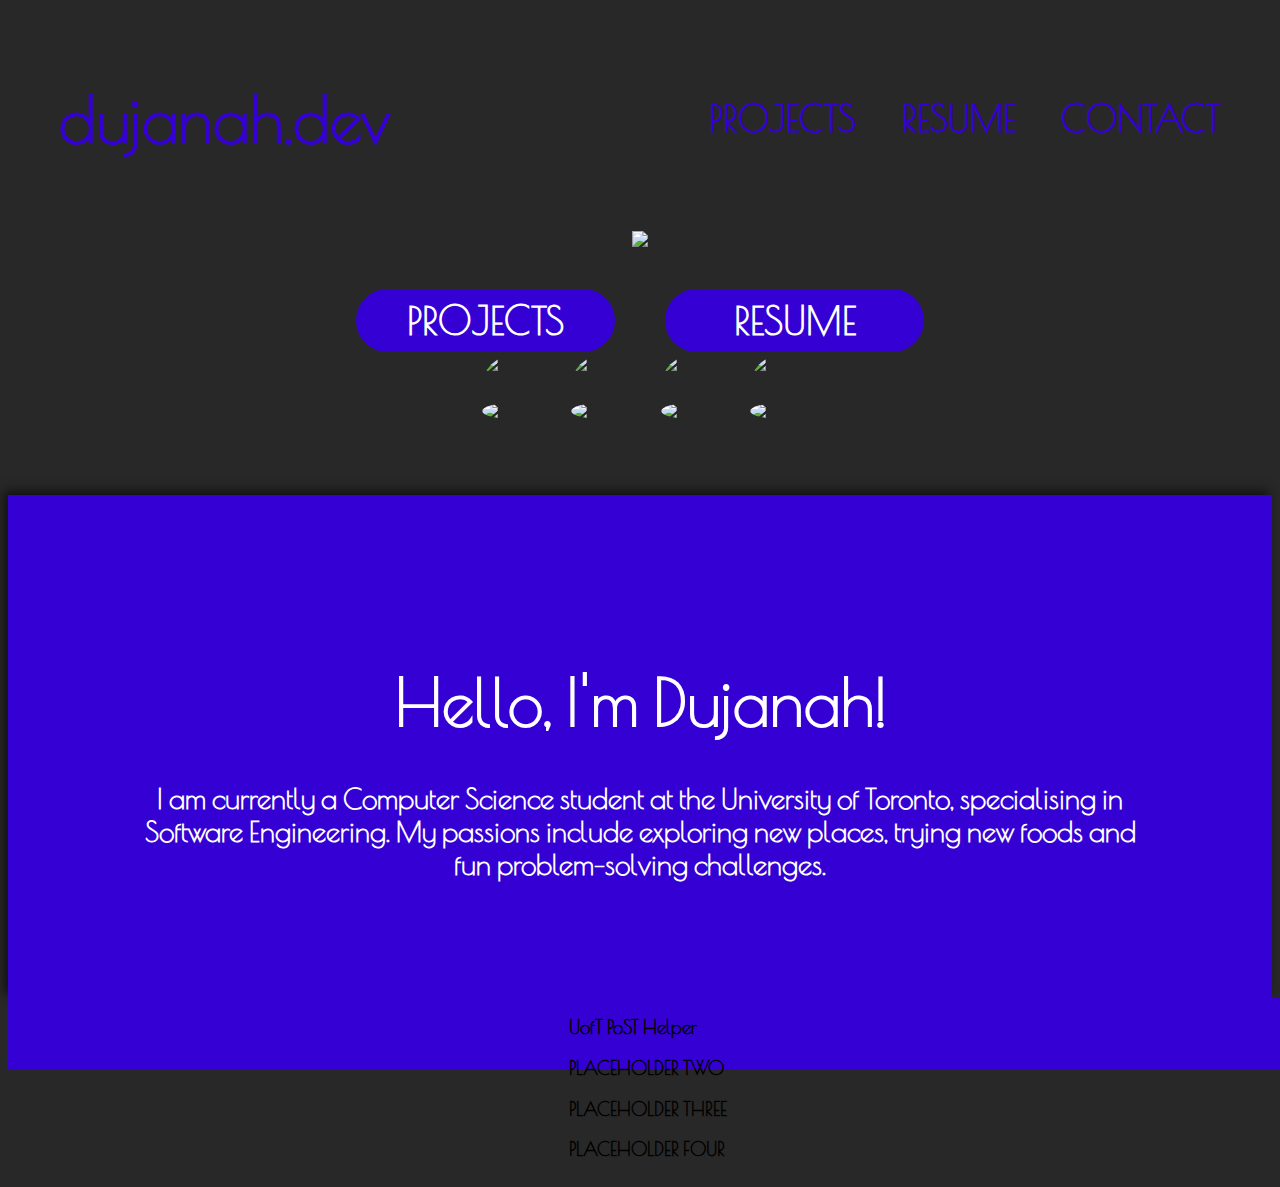
==== index.html @ 8e9e4414 "Update index.html" ====
<!DOCTYPE html>

<html lang="en">
    <head>
        <link rel="stylesheet" href="https://cdn.jsdelivr.net/npm/bootstrap@4.5.3/dist/css/bootstrap.min.css" integrity="sha384-TX8t27EcRE3e/ihU7zmQxVncDAy5uIKz4rEkgIXeMed4M0jlfIDPvg6uqKI2xXr2" crossorigin="anonymous">
        <script src="https://code.jquery.com/jquery-3.5.1.slim.min.js" integrity="sha384-DfXdz2htPH0lsSSs5nCTpuj/zy4C+OGpamoFVy38MVBnE+IbbVYUew+OrCXaRkfj" crossorigin="anonymous"></script>
        <script src="https://cdn.jsdelivr.net/npm/bootstrap@4.5.3/dist/js/bootstrap.bundle.min.js" integrity="sha384-ho+j7jyWK8fNQe+A12Hb8AhRq26LrZ/JpcUGGOn+Y7RsweNrtN/tE3MoK7ZeZDyx" crossorigin="anonymous"></script>
        
        <!---------- CSS Sheets ---------->
        <link href="css/styles.v.1.2.css" rel="stylesheet">
        <link href="css/index.v.1.4.css" rel="stylesheet">
        
        <!---------- Include JQuery ---------->
        <script src="https://ajax.googleapis.com/ajax/libs/jquery/3.5.1/jquery.min.js"></script>
        
        <!---------- Include JQuery ---------->
        <script src="js/functions.js" type="text/javascript"></script>
        <script src="js/navbar.v.1.2.js" type="text/javascript"></script>
    </head>
    <body id="homepage">
        <main>
            <nav>
                <h1 class="website-title homepage link">dujanah.dev</h1>
            </nav>
           <div id="intro">
                <img class="my-picture" src="images/me.png">
                <div class="page-links">
                    <h2 class="link projects">PROJECTS</h2>
                    <h2 class="link projects">RESUME</h2>
                </div>
                
                <div class="links">
                    <div class="original-pictures">
                        <img class="github link" src="images/github.png">
                        <img class="email link" src="images/email.png">
                        <img class="linkedin link" src="images/linkedin.png">
                        <img class="elpha link" src="images/elpha.png">
                    </div>
                    <div>
                        <img class="hover github link" src="images/github_hover.png">
                        <img class="hover email link" src="images/email_hover.png">
                        <img class="hover linkedin link" src="images/linkedin_hover.png">
                        <img class="hover elpha link" src="images/elpha_hover.png">
                    </div>
                </div>
            </div>
        </main>
        <div id="about-me" style="color: white; text-align: center;">
            <h1 style="font-size: 5vw; font-weight: bold;">Hello, I'm Dujanah!</h1>
            <p style="font-size: 2.2vw;">I am currently a Computer Science student at the University of Toronto, specialising in Software Engineering. My passions include exploring new places, trying new foods and fun problem-solving challenges.</p>
        </div>
        <div style="width: 100vw; background: linear-gradient(180deg, var(--color-two) 40%, var(--color-one) 35%); display: flex; justify-content: center; align-items: center">
            <div id="projects-display">
                <div class="row">
                    <div class="project">
                        <div class="picture project1 postapp link"></div>
                        <h3 class="project1 link">UofT PoST Helper</h3>
                    </div>
                    
                    <div class="project">
                        <div class="picture project2 placeholder link"></div>
                        <h3 class="project2 link">PLACEHOLDER TWO</h3>
                    </div>
                </div>
                <div class="row">
                    <div class="project">
                        <div class="picture project3 placeholder link"></div>
                        <h3 class="project3 link">PLACEHOLDER THREE</h3>
                    </div>
                    
                    <div class="project">
                        <div class="picture project4 placeholder link"></div>
                        <h3 class="project4 link">PLACEHOLDER FOUR</h3>
                    </div>
                </div>
            </div>
        </div>
    </body>
    <script>
        if (mobileDevice()){
            $(".website-title").css({
                'font-size': '450%',
                'padding-bottom': '2%',
            });
            
            ($("#intro > .my-picture").detach()).prependTo("#intro");
            
            $("#intro > .my-picture").css({
                'width': '40%',
            });
            
            $("#intro > .text > h1").remove();
            $("#intro > .text").css({
                'padding-top': '3%',
                'padding-bottom': '1%',
            });
            
            $("#intro > .text > h1").css({
                'font-size': '420%',
            });
            
            $("#intro > .text > p").css({
                'padding-top': '3%',
            });
            
            $("#intro > .page-links > *").css({
                'width': '35%',
                'padding': '1.5%',
                '--vertical-margin': '3.3%',
                '--horizontal-margin': '3.5%',
                
                'background': 'var(--color-two)',
                'color': 'var(--color-one)',
            });
            
            $("#intro > .links").remove();
        }
        
        else {
            addIndexDesktopMenu();
        }
                
        $(function(){
            setLinks();
        });
    </script>
</html>
---- css/styles.v.1.2.css ----
@import url('https://fonts.googleapis.com/css2?family=Poiret+One&display=swap');

:root {
    --color-one: #282828;
    --color-one-light: #999;
    
    --color-two: #3500d3;
    --color-two-dark: #d4a791;
    
    font-family: 'Poiret One', cursive;
}

.link {
    cursor: pointer;
}

body {
    font-family: 'Poiret One', cursive;
    font-weight: bold;
    
    background: var(--color-one);
}

nav {
    display: flex;
    justify-content: space-between;
    align-items: center;
    
    /*horizontal margin*/
    --padding-x: 4%;
    padding-left: var(--padding-x);
    padding-right: var(--padding-x);
    
    /*vertical margin*/
    --padding-y: 2.4%;
    padding-top: var(--padding-y);
    padding-bottom: var(--padding-y);
}

nav > .home-button {
    width: 6%;
}

nav > h1 {
    font-size: 400%;
    font-weight: bold;
}

nav > .menu-button {
    height: 50px;
    width: 50px;
    background: repeating-linear-gradient(
      180deg,
      var(--color-two),
      var(--color-two) 9.8px,
      var(--color-one) 9.8px,
      var(--color-one) 19.6px
    );
}

footer > .row > .col > .title {
    font-weight: bold;
    font-size: 145%;
    margin-bottom: 3%;
}

footer > .row > .col > img {
    width: 9%;
    margin-left: 0px;
    margin-right: 2%;
}
---- css/index.v.1.4.css ----
:root {
    --links-width: 5%;
    --links-width2: -5%;
    
    --project-picture-width: 15vw;
}

main {
    background: var(--color-one);
    
    background-image: url(../images/bg.jpeg);
    background-position: center;
    background-attachment: local;
    background-size: contain;
    
    text-align: center;
    padding-bottom: 6%;
}

nav {
    color: var(--color-two);
}

/*heading at the top left of page*/
nav > .website-title {
    /*font*/
    font-weight: bold;
    font-size: 5vw;
}

/*menu at top right of page*/
nav > .menu {
    display: flex;
    justify-content: space-between;
    
    width: 40vw;
}

/*top right menu items*/
nav > .menu > * {
    /*font*/
    font-weight: bold;
    font-size: 2.8vw;
}

/*#intro {
    background-image: url(../images/bg.jpeg);
    background-position: center;
    background-attachment: local;
    background-size: contain;
}*/

#intro > .text {
    color: var(--color-two);
}

#intro > .text > h1 {
    font-size: 2.5vw;
    font-weight: bold;
}

#intro > .text > p {
    font-size: 200%;
    
    --horizontal-margin: 24%;
    margin-left: var(--horizontal-margin);
    margin-right: var(--horizontal-margin);
}

#intro > .my-picture {
    width: 16%;
    
    --vertical-margin: 0.1%;
    margin-top: var(--vertical-margin);
    margin-bottom: var(--vertical-margin);
}

#intro > .page-links {
    display: flex;
    justify-content: center;
}

#intro > .page-links > * {
    background: var(--color-two);
    border-style: solid;
    border-color: var(--color-two);
    border-width: 3px;
    border-radius: 50px;
    
    width: 19%;
    
    --horizontal-margin: 2%;
    margin-left: var(--horizontal-margin);
    margin-right: var(--horizontal-margin);
    
    --vertical-margin: 3%;
    margin-top: var(--vertical-margin);
    margin-bottom: 4%;
    
    font-size: 3vw;
    font-weight: bold;
    color: white;
    padding: 0.5%;
}

/* The animation code */
@keyframes links-fade-in {
  100% {border-color: white;}
}

#intro > .page-links > *:hover{
    animation-name: links-fade-in;
    animation-duration: 0.3s;
    animation-fill-mode: both;
}

#intro > .links > div {
    width: 100vw;
    display: flex;
    justify-content: center;
}

#intro > .links > div > img {
    width: var(--links-width);
    border-radius: 50%;
    
    --horizontal-margin: 1%;
    margin-left: var(--horizontal-margin);
    margin-right: var(--horizontal-margin);
    
    background: var(--color-one);
}

#intro > .links > .original-pictures > img {
    z-index: 401;
}

/* The animation code */
@keyframes fade-out {
  100% {opacity: 0%;}
}

#intro > .links > .original-pictures > img:hover {
    animation-name: fade-out;
    animation-duration: 0.1s;
    animation-fill-mode: both;
}

#intro > .links > div > img.hover {
    margin-top: var(--links-width2);
    z-index: 400;
}

#intro > .links > .original-pictures > img.hover:hover {
    animation-name: fade-out;
    animation-duration: 0.1s;
    animation-fill-mode: both;
}


#about-me {
    background: var(--color-two);
    box-shadow: -4px -4px 10px #111;
    
    --horizontal-padding: 10%;
    padding-left: var(--horizontal-padding);
    padding-right: var(--horizontal-padding);
    
    --vertical-padding: 10%;
    padding-top: var(--vertical-padding);
    
    padding-bottom: 7%;
}

.projects-display {
    background: white;
    width: 60vw;
    
    border: solid;
    border-color: var(--color-two-dark);
    border-radius: 50px;
    
    --vertical-padding: 4%;
    padding-top: var(--vertical-padding);
    padding-bottom: var(--vertical-padding);
    
    opacity: 100%;
    
    margin-bottom: 9%;
}

.projects-display > .row {
    display: flex;
    justify-content: center;
}

.projects-display > .row > .project {
    text-align: center;
    
    width: var(--project-picture-width);
    
    --horizontal-margin: 5.5%;
    margin-left: var(--horizontal-margin);
    margin-right: var(--horizontal-margin);
    
    --vertical-margin: 3%;
    margin-top: var(--vertical-margin);
    margin-bottom: var(--vertical-margin);
}

.projects-display > .row > .project > .picture {
    background-repeat: none;
    background-position: center;
    background-size: 100%;
    
    height: var(--project-picture-width);
    width: var(--project-picture-width);
    
    border-radius: 50%;
}

/* The animation code */
@keyframes semi-fade-out {
  0% {opacity: 100%;}
  100% {opacity: 60%;}
}

.projects-display > .row > .project > .picture:hover {
    animation-name: semi-fade-out;
    animation-duration: 0.6s;
    animation-fill-mode: both;
}

.projects-display > .row > .project > .picture + h3 {
    font-size: 3.2vw;
    color: var(--color-two-dark);
    font-weight: 600;
    
    --vertical-margin: 20%;
    margin-top: var(--vertical-margin);
    margin-bottom: var(--vertical-margin);
}

.picture.project1 {
    background-image: url(../images/math.jpeg);
}

.picture.project2 {
    background-image: url(../images/default-project.jpg);
}

.picture.project3 {
    background-image: url(../images/default-project.jpg);
}

.picture.project4 {
    background-image: url(../images/default-project.jpg);
}
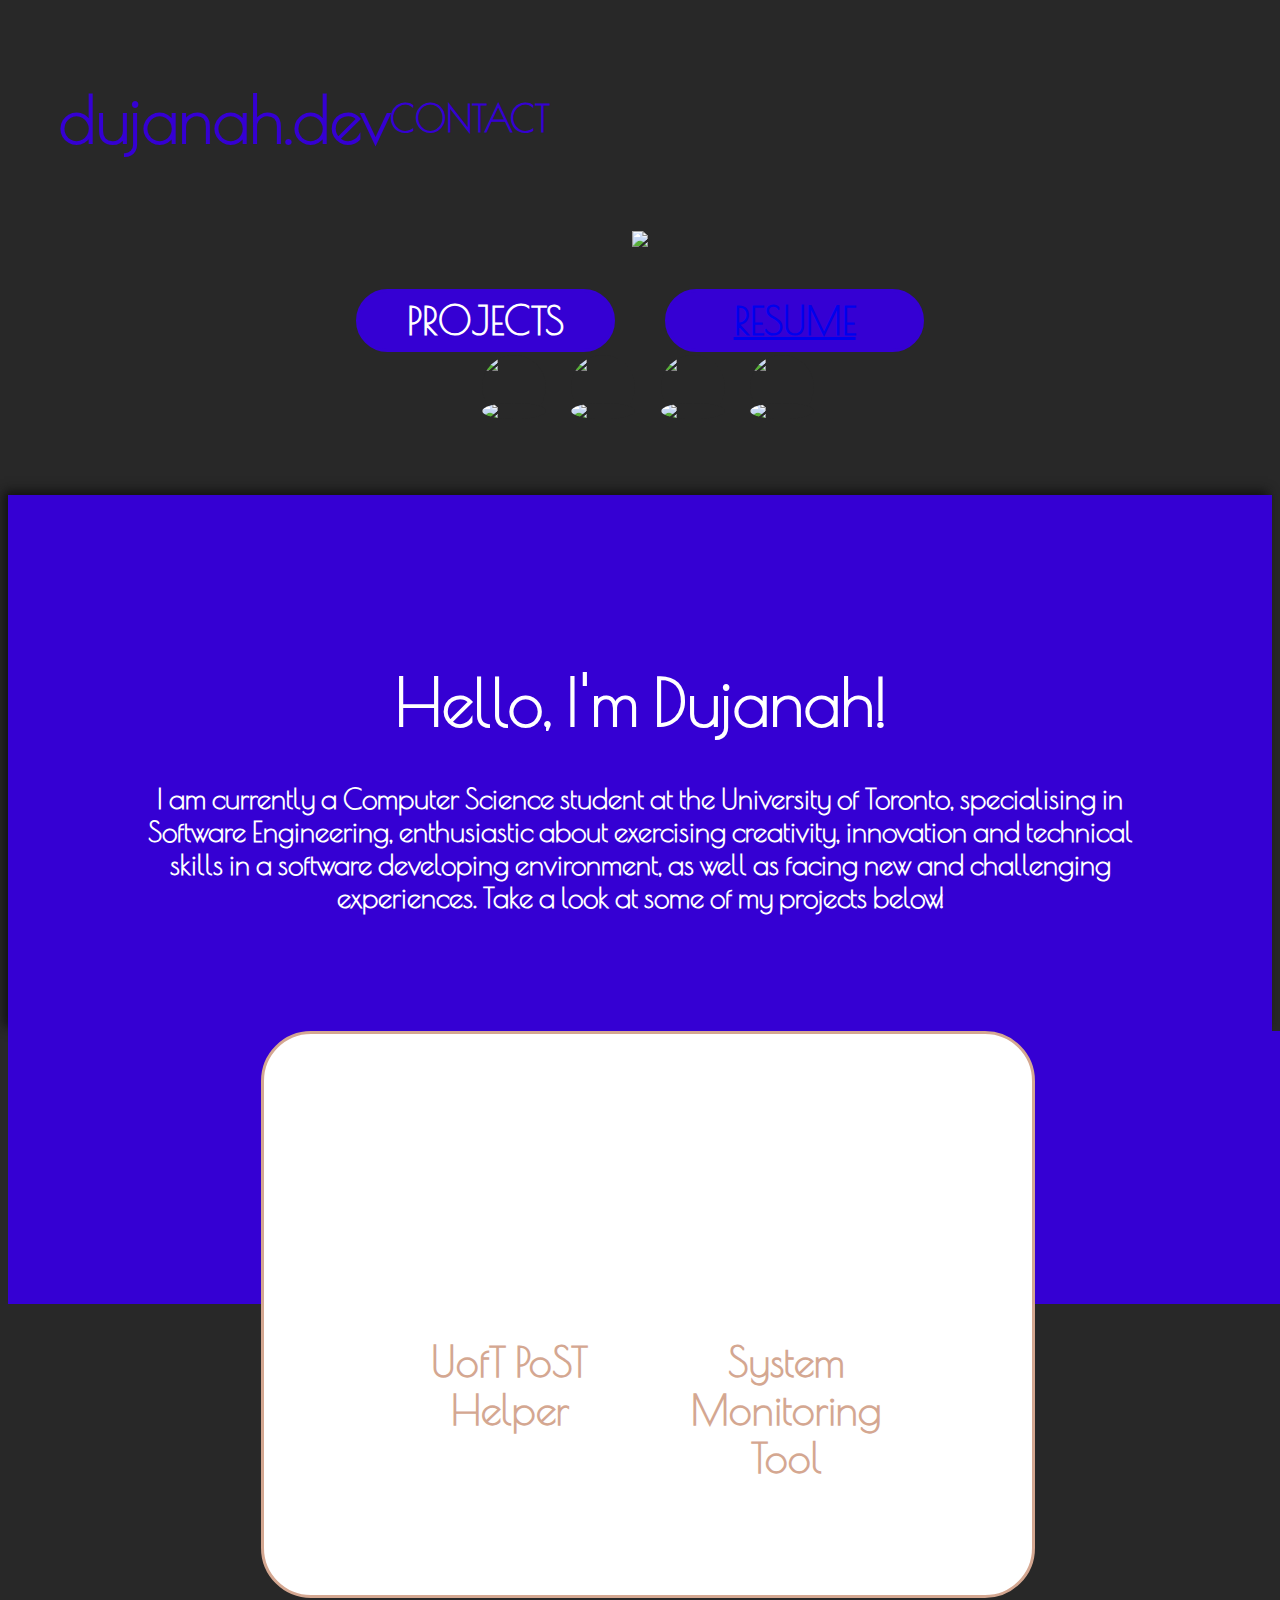
==== commit 29be2398: "Update index.html" ====
--- a/index.html
+++ b/index.html
@@ -20,13 +20,13 @@
     <body id="homepage">
         <main>
             <nav>
-                <h1 class="website-title homepage link">dujanah.dev</h1>
+                    <h1 class="website-title homepage link">dujanah.dev</h1>
             </nav>
            <div id="intro">
-                <img class="my-picture" src="images/me.png">
+                <img class="my-picture" src="images/mee.png">
                 <div class="page-links">
                     <h2 class="link projects">PROJECTS</h2>
-                    <h2 class="link projects">RESUME</h2>
+                    <h2 class="link projects"><a href="resume/resume.pdf" id="resume_first" download>RESUME</a></h2>
                 </div>
                 
                 <div class="links">
@@ -47,10 +47,13 @@
         </main>
         <div id="about-me" style="color: white; text-align: center;">
             <h1 style="font-size: 5vw; font-weight: bold;">Hello, I'm Dujanah!</h1>
-            <p style="font-size: 2.2vw;">I am currently a Computer Science student at the University of Toronto, specialising in Software Engineering. My passions include exploring new places, trying new foods and fun problem-solving challenges.</p>
+            <p style="font-size: 2.2vw;">I am currently a Computer Science student at the University of Toronto, 
+                specialising in Software Engineering, enthusiastic about exercising creativity, 
+                innovation and technical skills in a software developing environment, as well as facing new and challenging experiences.
+                Take a look at some of my projects below!</p>
         </div>
         <div style="width: 100vw; background: linear-gradient(180deg, var(--color-two) 40%, var(--color-one) 35%); display: flex; justify-content: center; align-items: center">
-            <div id="projects-display">
+            <div id="projects-display" class="projects-display">
                 <div class="row">
                     <div class="project">
                         <div class="picture project1 postapp link"></div>
@@ -58,19 +61,8 @@
                     </div>
                     
                     <div class="project">
-                        <div class="picture project2 placeholder link"></div>
-                        <h3 class="project2 link">PLACEHOLDER TWO</h3>
-                    </div>
-                </div>
-                <div class="row">
-                    <div class="project">
-                        <div class="picture project3 placeholder link"></div>
-                        <h3 class="project3 link">PLACEHOLDER THREE</h3>
-                    </div>
-                    
-                    <div class="project">
-                        <div class="picture project4 placeholder link"></div>
-                        <h3 class="project4 link">PLACEHOLDER FOUR</h3>
+                        <div class="picture project2 smt link"></div>
+                        <h3 class="project2 link">System Monitoring Tool</h3>
                     </div>
                 </div>
             </div>
--- a/css/index.v.1.4.css
+++ b/css/index.v.1.4.css
@@ -19,6 +19,7 @@
 
 nav {
     color: var(--color-two);
+    justify-content: space-between;
 }
 
 /*heading at the top left of page*/
@@ -33,7 +34,7 @@
     display: flex;
     justify-content: space-between;
     
-    width: 40vw;
+    width: 70vw;
 }
 
 /*top right menu items*/
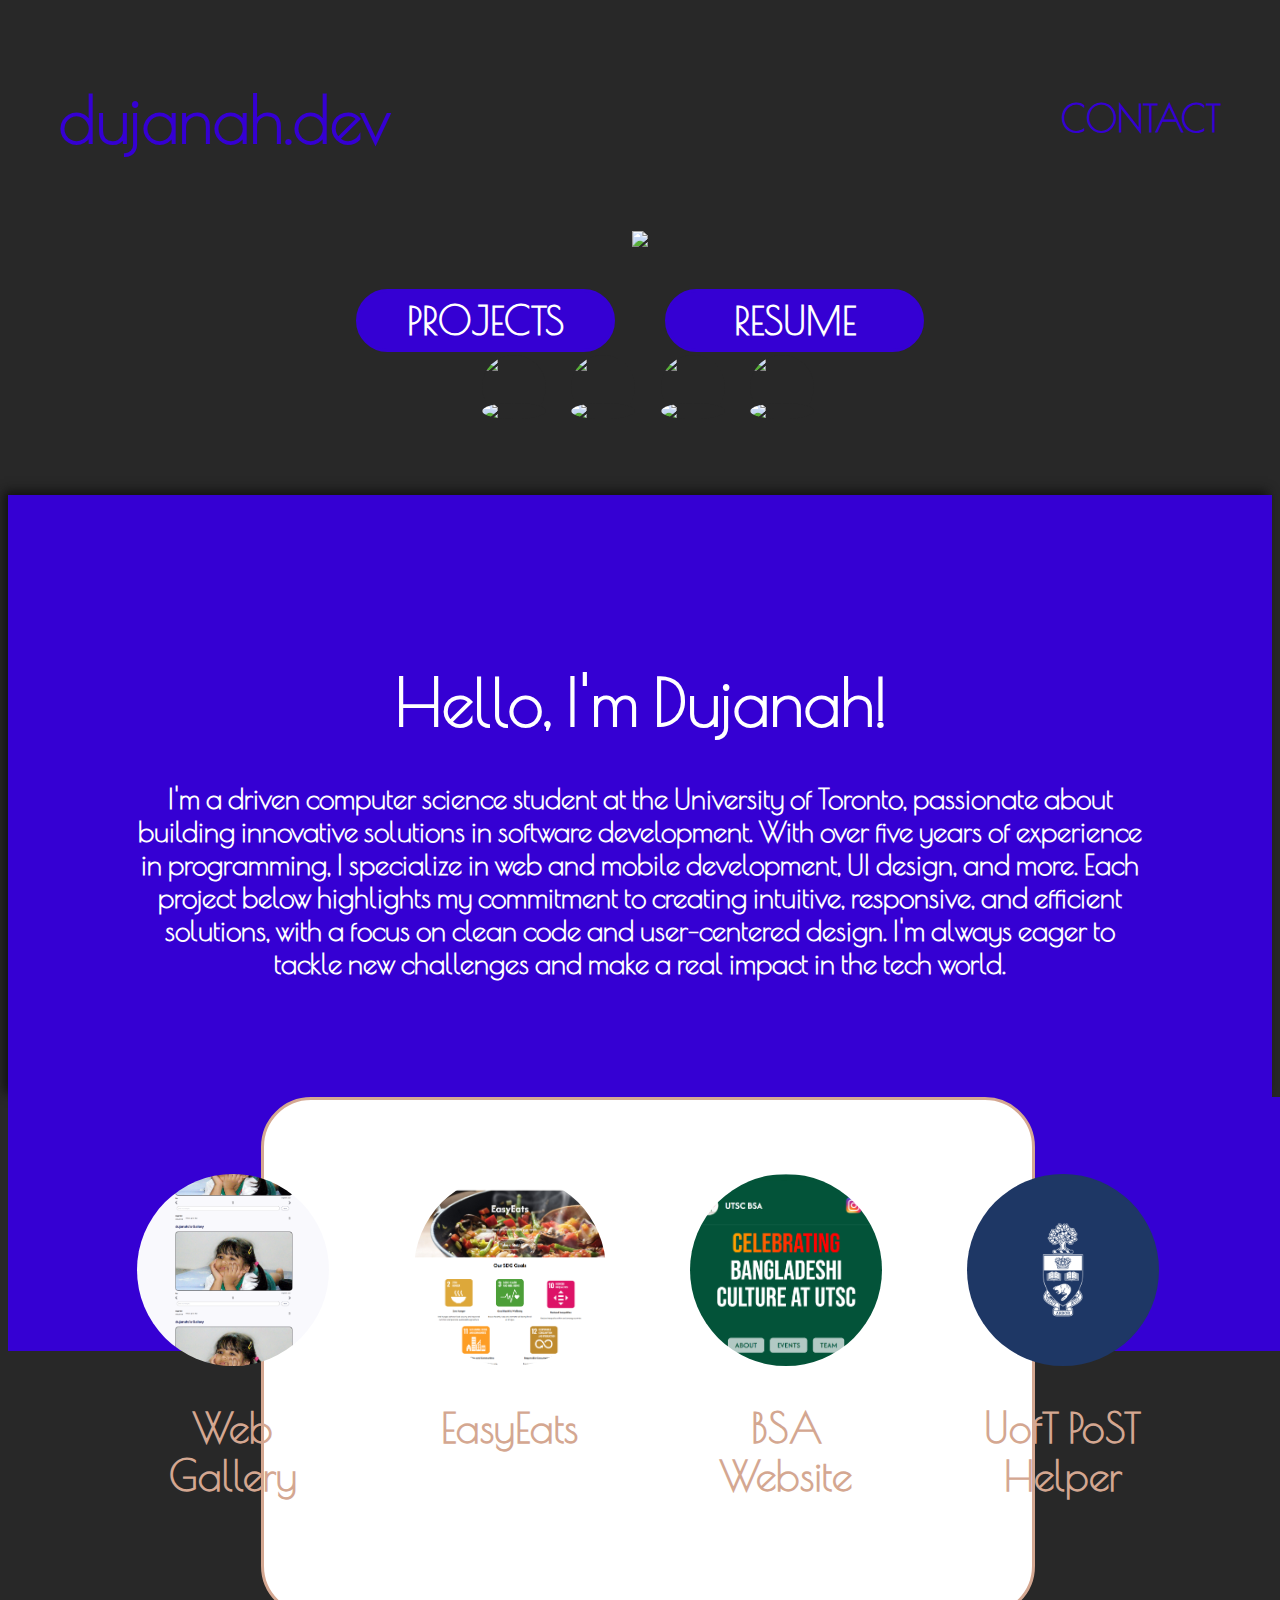
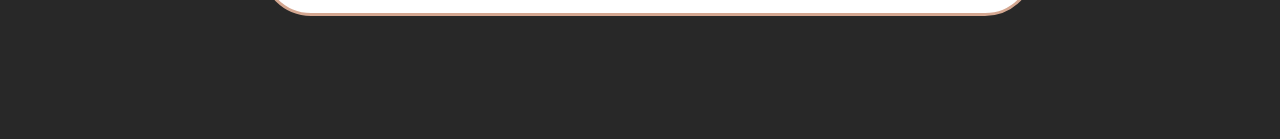
==== commit e07945fb: "Modified front end and links" ====
--- a/index.html
+++ b/index.html
@@ -23,10 +23,10 @@
                     <h1 class="website-title homepage link">dujanah.dev</h1>
             </nav>
            <div id="intro">
-                <img class="my-picture" src="images/mee.png">
+                <img class="my-picture" src="images/mee.PNG">
                 <div class="page-links">
                     <h2 class="link projects">PROJECTS</h2>
-                    <h2 class="link projects"><a href="resume/resume.pdf" id="resume_first" download>RESUME</a></h2>
+                    <h2 class="link resume"><a href="resume/resume.pdf" id="resume_first" download>RESUME</a></h2>
                 </div>
                 
                 <div class="links">
@@ -47,22 +47,32 @@
         </main>
         <div id="about-me" style="color: white; text-align: center;">
             <h1 style="font-size: 5vw; font-weight: bold;">Hello, I'm Dujanah!</h1>
-            <p style="font-size: 2.2vw;">I am currently a Computer Science student at the University of Toronto, 
-                specialising in Software Engineering, enthusiastic about exercising creativity, 
-                innovation and technical skills in a software developing environment, as well as facing new and challenging experiences.
-                Take a look at some of my projects below!</p>
+            <p style="font-size: 2.2vw;">I'm a driven computer science student at the University of Toronto, passionate about building
+                innovative solutions in software development. With over five years of experience in programming, I specialize in web and mobile development, UI design, and more. 
+                Each project below highlights my commitment to creating intuitive, responsive, and efficient solutions, with a focus on clean code and user-centered design. I'm always eager to tackle 
+                new challenges and make a real impact in the tech world.
+            </p>
         </div>
         <div style="width: 100vw; background: linear-gradient(180deg, var(--color-two) 40%, var(--color-one) 35%); display: flex; justify-content: center; align-items: center">
             <div id="projects-display" class="projects-display">
-                <div class="row">
+                <div class="row"><div class="project">
+                        <div class="picture project3 webgallery link"></div>
+                        <h3 class="project2 link">Web Gallery</h3>
+                    </div>
+                    
+                    <div class="project">
+                        <div class="picture project4 easyeats link"></div>
+                        <h3 class="project2 link">EasyEats</h3>
+                    </div>
+                    
+                    <div class="project">
+                        <div class="picture project2 bsaweb link"></div>
+                        <h3 class="project2 link">BSA Website</h3>
+                    </div>
+
                     <div class="project">
                         <div class="picture project1 postapp link"></div>
                         <h3 class="project1 link">UofT PoST Helper</h3>
-                    </div>
-                    
-                    <div class="project">
-                        <div class="picture project2 smt link"></div>
-                        <h3 class="project2 link">System Monitoring Tool</h3>
                     </div>
                 </div>
             </div>
--- a/css/index.v.1.4.css
+++ b/css/index.v.1.4.css
@@ -19,7 +19,6 @@
 
 nav {
     color: var(--color-two);
-    justify-content: space-between;
 }
 
 /*heading at the top left of page*/
@@ -32,9 +31,9 @@
 /*menu at top right of page*/
 nav > .menu {
     display: flex;
-    justify-content: space-between;
-    
-    width: 70vw;
+    justify-content: end;
+    
+    width: 60vw;
 }
 
 /*top right menu items*/
@@ -243,17 +242,22 @@
 }
 
 .picture.project1 {
-    background-image: url(../images/math.jpeg);
+    background-image: url(../images/uoft.png);
 }
 
 .picture.project2 {
-    background-image: url(../images/default-project.jpg);
+    background-image: url(../images/bsaweb.png);
 }
 
 .picture.project3 {
-    background-image: url(../images/default-project.jpg);
+    background-image: url(../images/web.png);
 }
 
 .picture.project4 {
-    background-image: url(../images/default-project.jpg);
-}
+    background-image: url(../images/easyeats.png);
+}
+
+#resume_first {
+    color: white;
+    text-decoration: none;
+}
